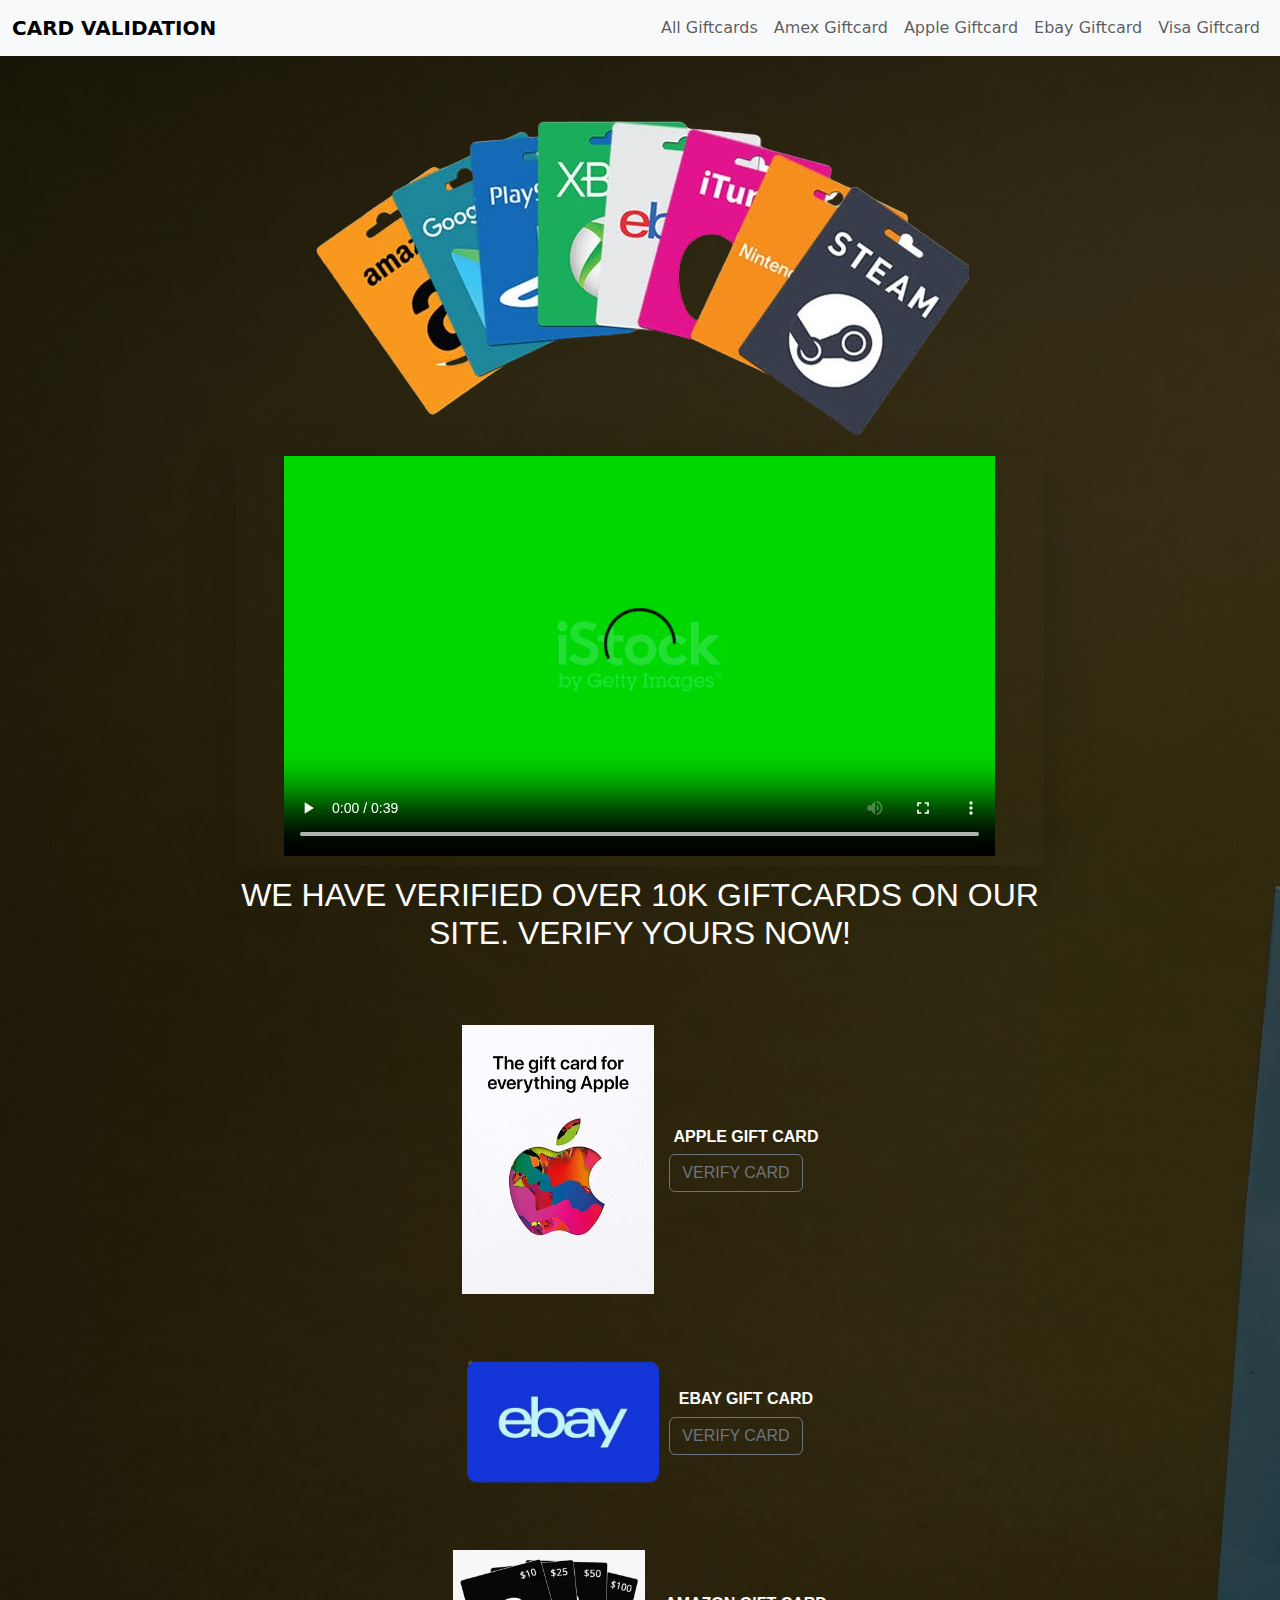
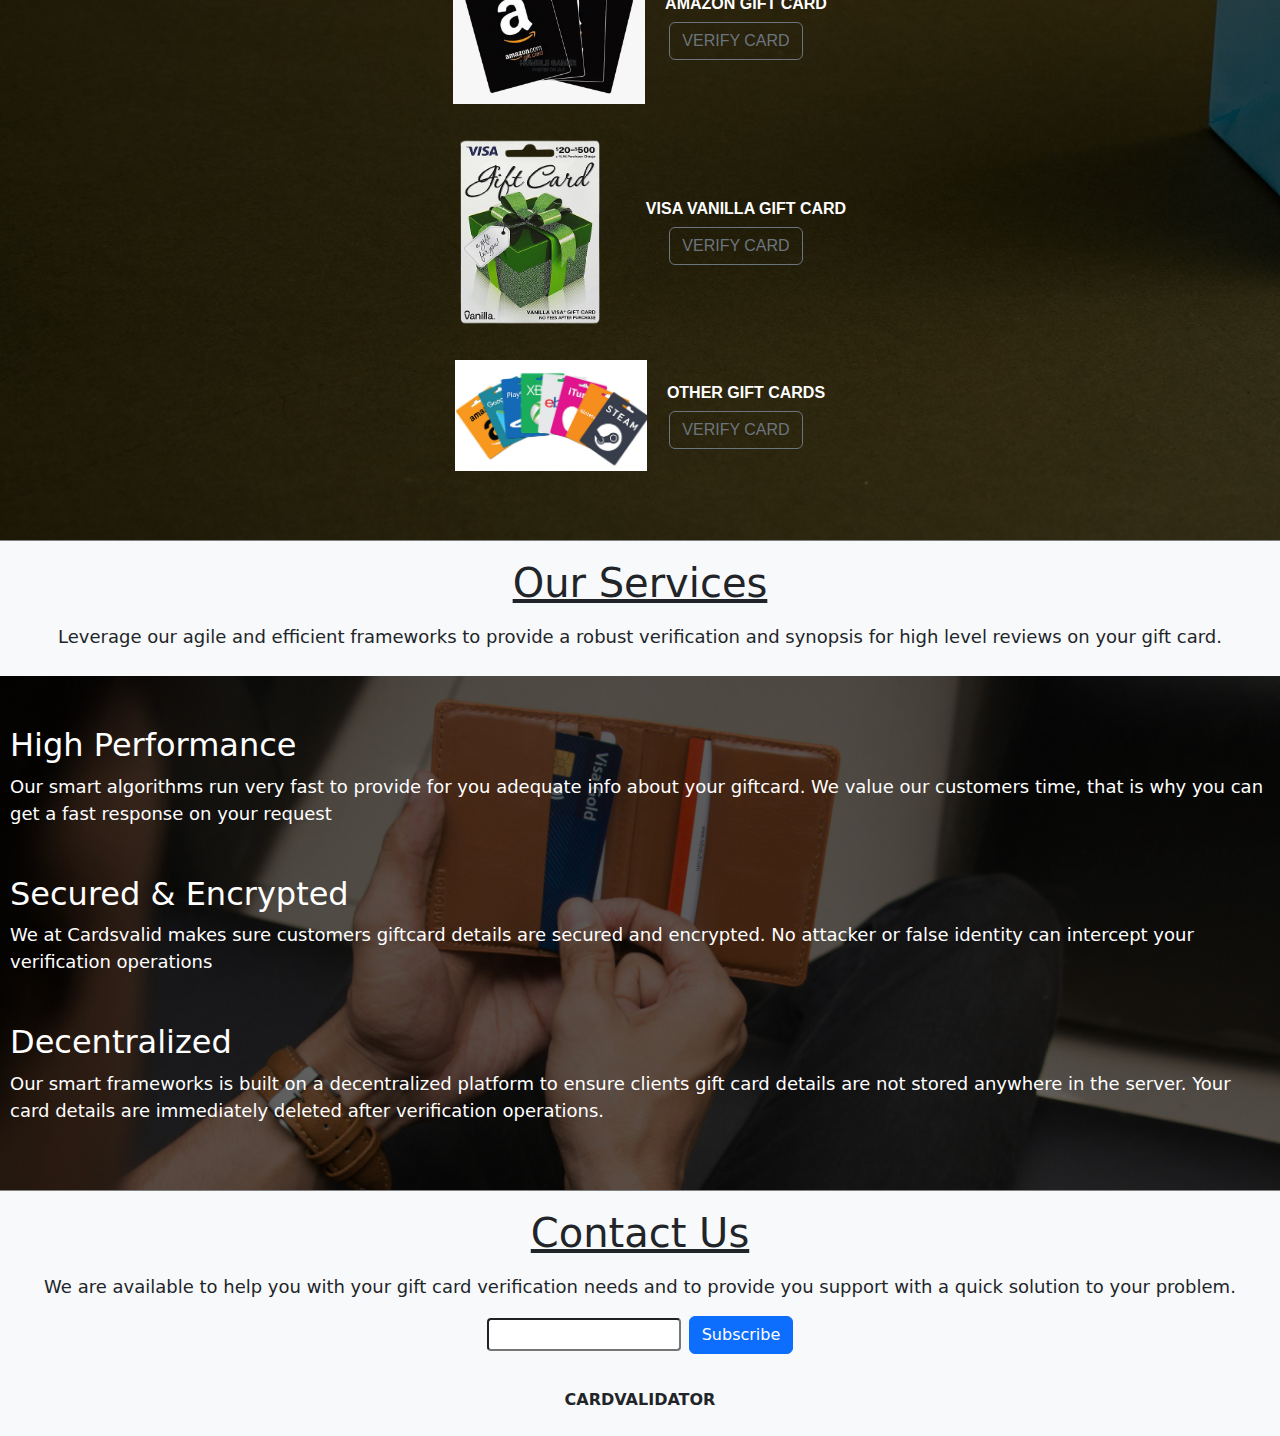
==== index.html @ 0ad094b8 "first commit" ====
<!DOCTYPE html>
<html lang="en">
  <head>
    <meta charset="UTF-8" />
    <meta name="viewport" content="width=device-width, initial-scale=1.0" />
    <title>Gift Card Navbar</title>
    <!-- Bootstrap CSS -->
    <link
      href="https://cdn.jsdelivr.net/npm/bootstrap@5.3.0-alpha1/dist/css/bootstrap.min.css"
      rel="stylesheet"
    />
    <link rel="stylesheet" href="style.css" />
    <style>
      /* Custom style to make brand uppercase */
      .navbar-brand {
        text-transform: uppercase;
        font-weight: bold;
      }

      .navbar {
        background-color: transparent;
      }
    </style>
  </head>
  <body class="bg-light">
    <!-- Navbar Section -->
    <nav class="navbar navbar-expand-lg">
      <div class="container-fluid">
        <!-- Navbar Brand -->
        <a class="navbar-brand" href="#">Card Validation</a>

        <!-- Toggler/collapsibe Button for small screens -->
        <button
          class="navbar-toggler"
          type="button"
          data-bs-toggle="collapse"
          data-bs-target="#navbarNav"
          aria-controls="navbarNav"
          aria-expanded="false"
          aria-label="Toggle navigation"
        >
          <span class="navbar-toggler-icon"></span>
        </button>

        <!-- Navbar links -->
        <div class="collapse navbar-collapse" id="navbarNav">
          <ul class="navbar-nav ms-auto">
            <li class="nav-item">
              <a class="nav-link" href="all.html">All Giftcards</a>
            </li>
            <li class="nav-item">
              <a class="nav-link" href="#">Amex Giftcard</a>
            </li>
            <li class="nav-item">
              <a class="nav-link" href="#">Apple Giftcard</a>
            </li>
            <li class="nav-item">
              <a class="nav-link" href="#">Ebay Giftcard</a>
            </li>
            <li class="nav-item">
              <a class="nav-link" href="#">Visa Giftcard</a>
            </li>
          </ul>
        </div>
      </div>
    </nav>
    <div class="contain">
      <div>
        <img class="heroimg" src="images/gift-card.png" alt="" />
      </div>
      <div class="shadow-lg px-5">
        <video
          src="images/i.mp4"
          autoplay
          controls
        ></video>
      </div>
      <div>
        <h2 style="text-transform: uppercase; margin-top: 10px;">
          We have Verified over 10k giftcards on our site. Verify yours now!
        </h2>
      </div>
      <div class="cards d-flex flex-column pt-5">
        <a href="all.html" class="d-flex justify-content-center align-items-center py-3">
          <img
            style="width: 12rem"
            src="images/001.jpg"
            class="card-img-top"
            alt="..."
          />
          <div>
              <h6 style="font-weight: bolder; margin-left: 20px">
                APPLE GIFT CARD
              </h6>
              <button onclick="window.location.href='all.html'" class="btn btn-outline-secondary">VERIFY CARD</button>
          </div>
        </a>
        <a href="#" class="d-flex justify-content-center align-items-center py-3">
            <img
              style="width: 12rem"
              src="images/002.png"
              class="card-img-top"
              alt="..."
            />
            <div>
                <h6 style="font-weight: bolder; margin-left: 20px">
                    EBAY GIFT CARD
                  </h6>
                  <button onclick="window.location.href='all.html'" class="btn btn-outline-secondary">VERIFY CARD</button>
            </div>
          </a>
          <a href="all.html" class="d-flex justify-content-center align-items-center py-3">
            <img
              style="width: 12rem"
              src="images/003.png"
              class="card-img-top"
              alt="..."
            />
            <div>
                <h6 style="font-weight: bolder; margin-left: 20px">
                    AMAZON GIFT CARD
                  </h6>
                  <button onclick="window.location.href='all.html'" class="btn btn-outline-secondary">VERIFY CARD</button>
            </div>
          </a>
          <a href="all.html" class="d-flex justify-content-center align-items-center py-3">
            <img
              style="width: 12rem"
              src="images/004.png"
              class="card-img-top"
              alt="..."
            />
            <div>
                <h6 style="font-weight: bolder; margin-left: 20px">
                  VISA VANILLA GIFT CARD
                </h6>
                <button onclick="window.location.href='all.html'" class="btn btn-outline-secondary">VERIFY CARD</button>
            </div>
          </a>
          <a href="all.html" class="d-flex justify-content-center align-items-center py-3">
            <img
              style="width: 12rem"
              src="images/005.png"
              class="card-img-top"
              alt="..."
            />
            <div>
                <h6 style="font-weight: bolder; margin-left: 20px">
                  OTHER GIFT CARDS
                </h6>
                <button onclick="window.location.href='all.html'" class="btn btn-outline-secondary">VERIFY CARD</button>
            </div>
          </a>
      </div>
      <hr>
    </div>
    <div class="services">
        <h1 class="text-center py-2 text-decoration-underline">Our Services</h1>
        <p class="text-center">Leverage our agile and efficient frameworks to provide a robust verification and synopsis for high level reviews on your gift card.</p>
      </div>
    <div class="next">
        <div>
            <h2>High Performance</h2>
            <p>Our smart algorithms run very fast to provide for you adequate info about your giftcard. We value our customers time, that is why you can get a fast response on your request</p>
        </div>
        <div class="my-5">
            <h2>Secured & Encrypted</h2>
            <p>We at Cardsvalid makes sure customers giftcard details are secured and encrypted. No attacker or false identity can intercept your verification operations</p>
        </div>
        <div>
            <h2>Decentralized</h2>
            <p>Our smart frameworks is built on a decentralized platform to ensure clients gift card details are not stored anywhere in the server. Your card details are immediately deleted after verification operations.</p>
        </div>
      </div>
      <div class="services d-flex flex-column">
        <h1 class="text-center py-2 text-decoration-underline">Contact Us</h1>
        <p class="text-center">We are available to help you with your gift card verification needs and to provide you support with a quick solution to your problem.</p>
        <div class="d-flex justify-content-center align-items-center">
            <input class="form-control-sm me-2" type="text">
            <button class="btn btn-primary">Subscribe</button>
        </div>
      </div>
      <footer class="text-center bg-light py-4 text-dark fw-bold">
        CARDVALIDATOR 
      </footer>
    <!-- Bootstrap JS and dependencies -->
    <script src="https://cdn.jsdelivr.net/npm/bootstrap@5.3.0-alpha1/dist/js/bootstrap.bundle.min.js"></script>
  </body>
</html>
---- style.css ----
.contain {
    background-image: url('/images/gitcarddd.jpg');
    height: 100%;
    background-size: cover;
    display: flex;
    align-items: center;
    /* justify-content: center; */
    flex-direction: column;
    text-align: center;
    color: white;
    font-family: 'Roboto', sans-serif;
    font-size: 1.5rem;
    padding: 20px 200px;
    max-width: 100vw;
    overflow: hidden;
    font-weight: normal;
}

.heroimg {
    object-fit: cover;
    /* width: 100%; */
}

video {
    height: 400px;
    width: 100%;
    /* object-fit: cover; */
}

.services {
    border-top: 1px solid grey;
    padding: 10px;
}

.services p {
    font-size: 18px;
    text-align: center;
}
a {
    color:white;
    text-decoration: none;
    font-weight: normal;
    font-size: 1.5rem;
}

.next {
    background-image: url('images/pexelscard.jpg');
    background-size: cover;
    padding: 10px;
    color: white;
    padding: 50px 10px;
}

.next p {
    font-size: 18px;
}

@media (max-width: 768px) {

    .contain {
    padding: 0 50px;
    }
    .heroimg {
        object-fit: cover;
        width: 100vw;
    }

    video {
        height: 400px;
        width: 100vw;
    }

    .next p {
        font-size: 18px;
    }
}
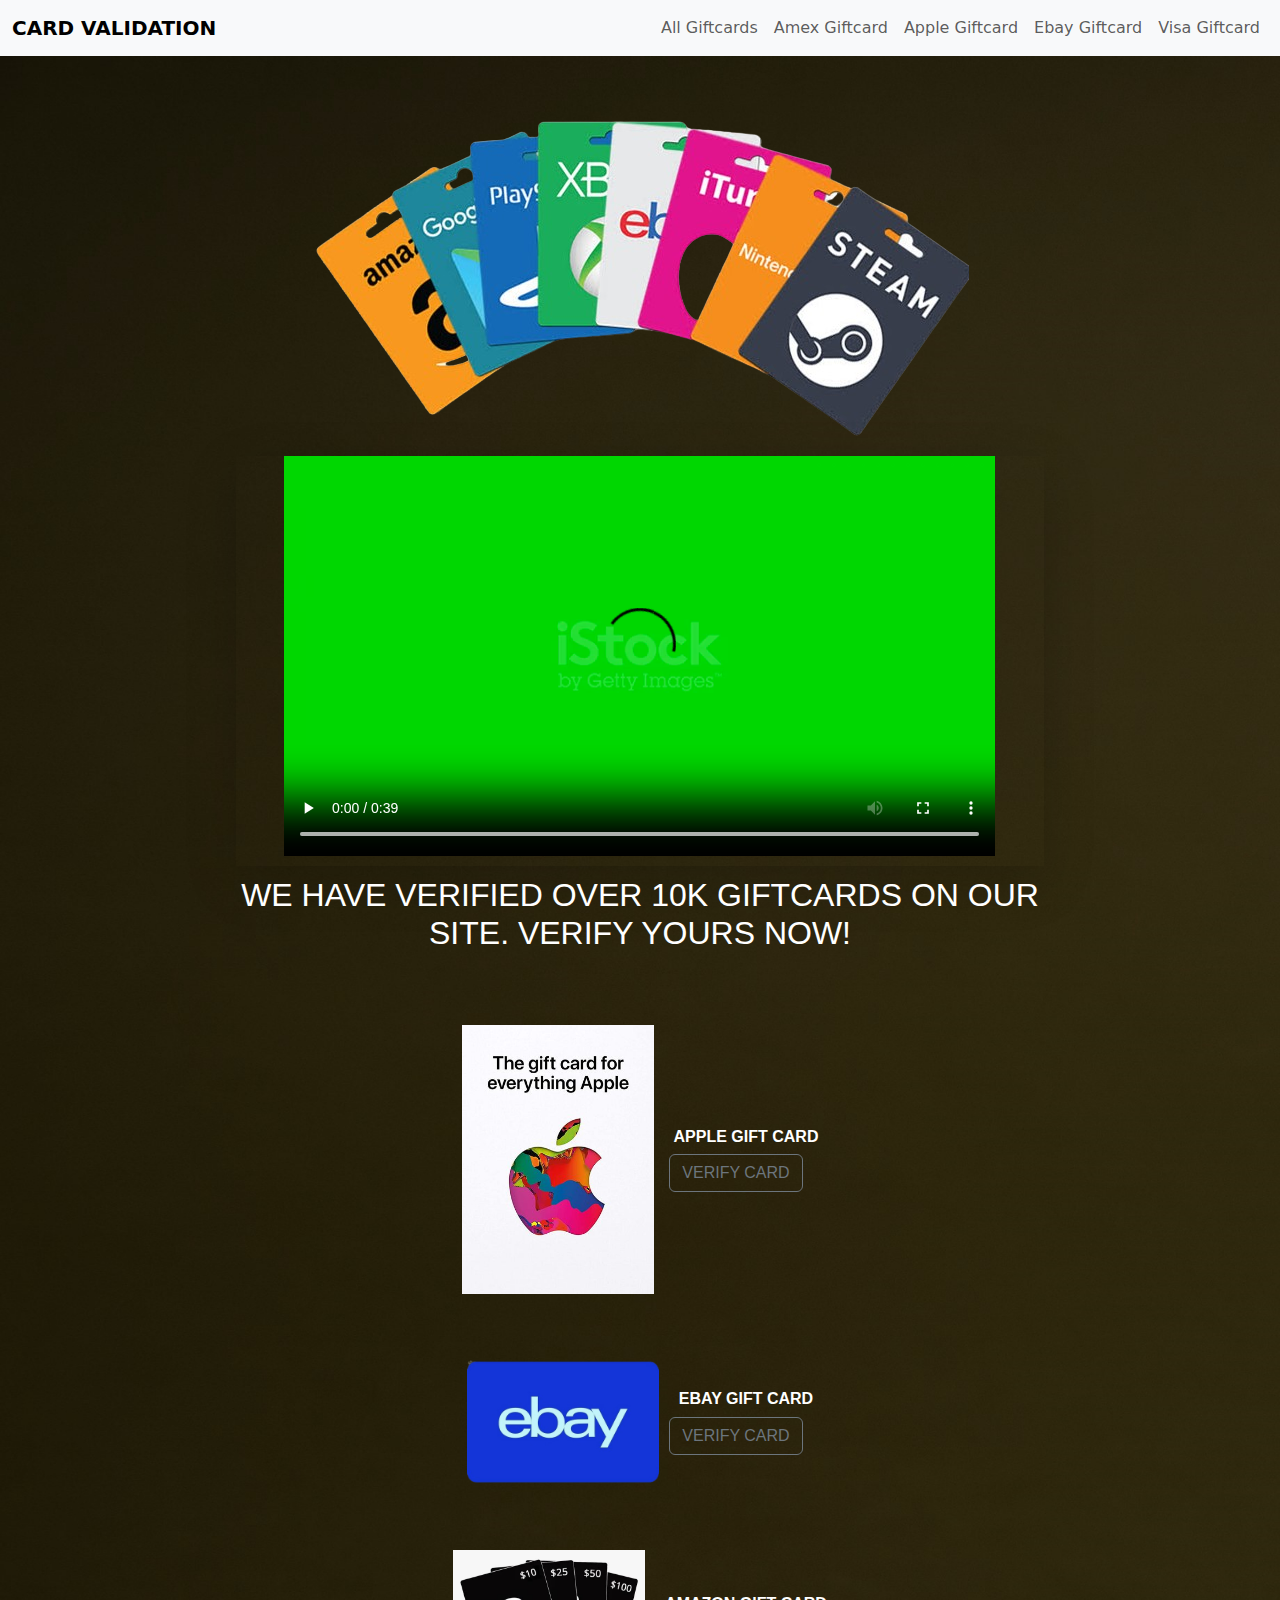
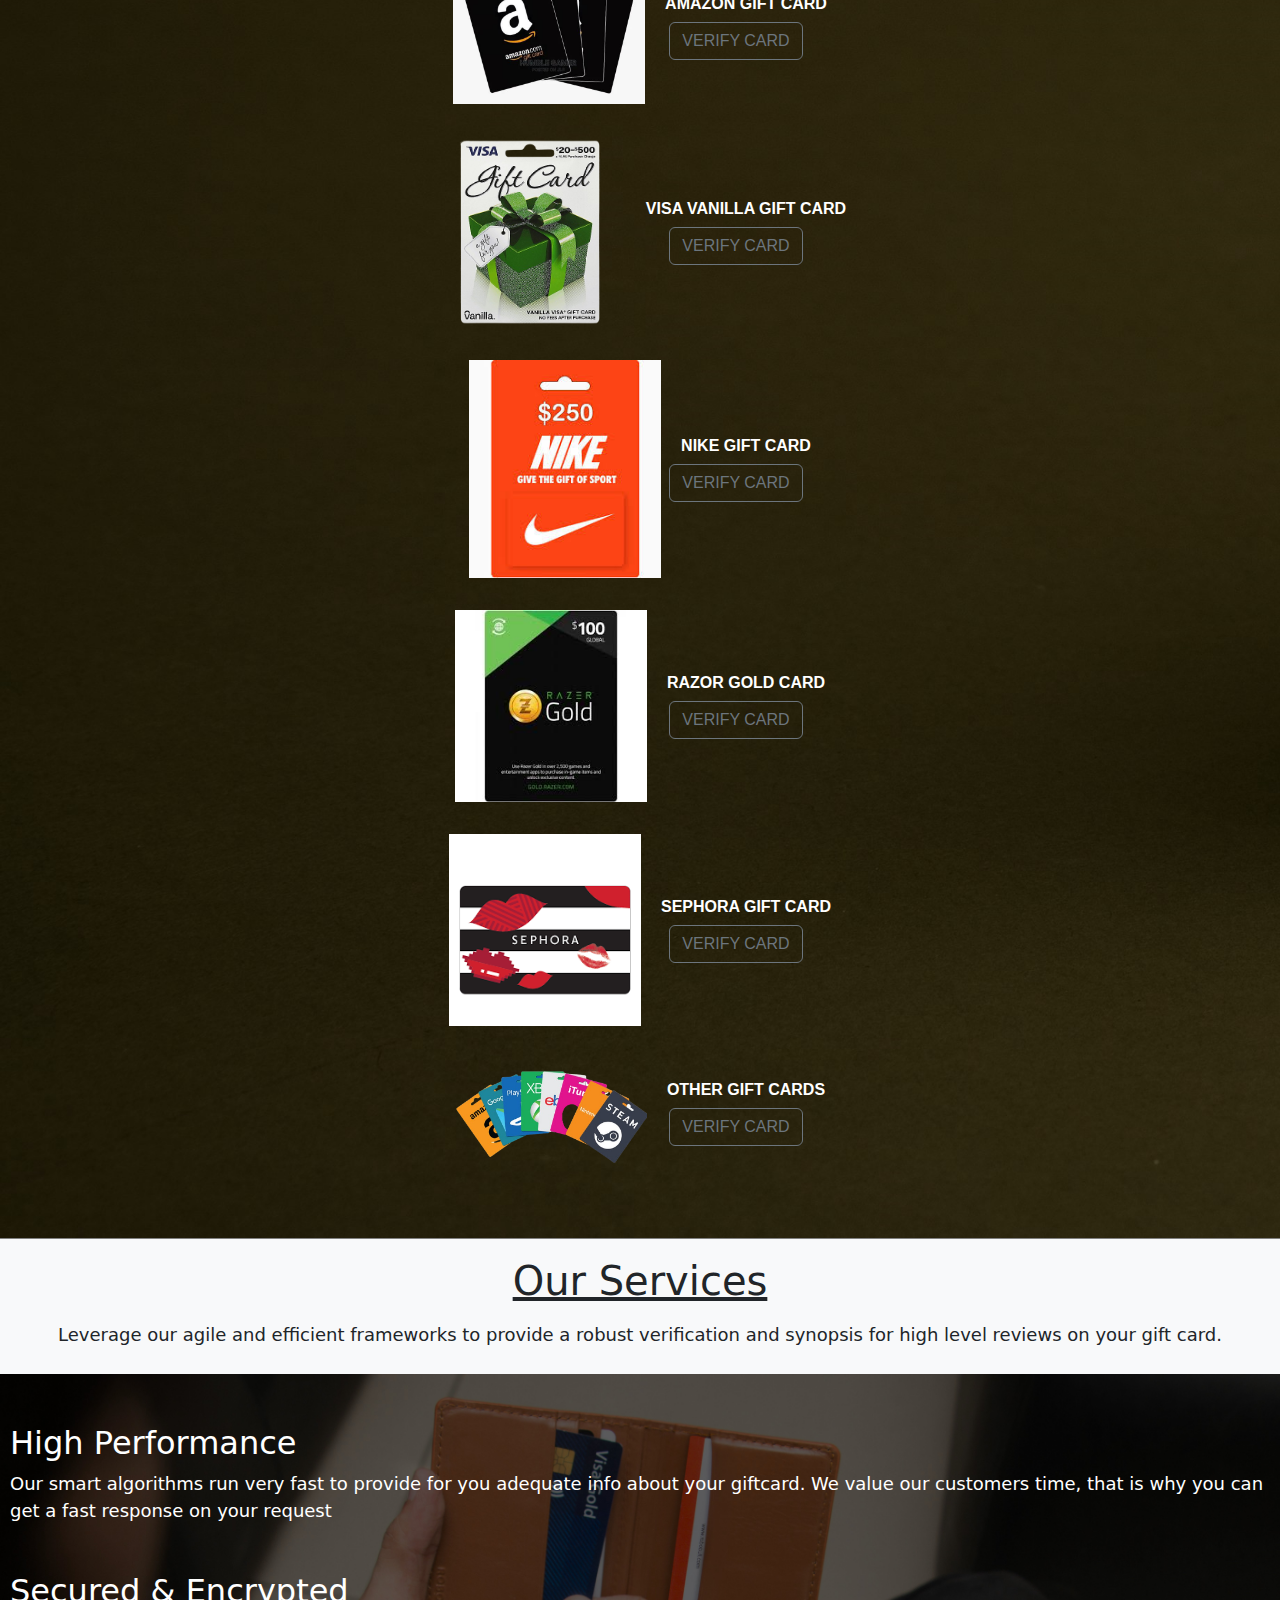
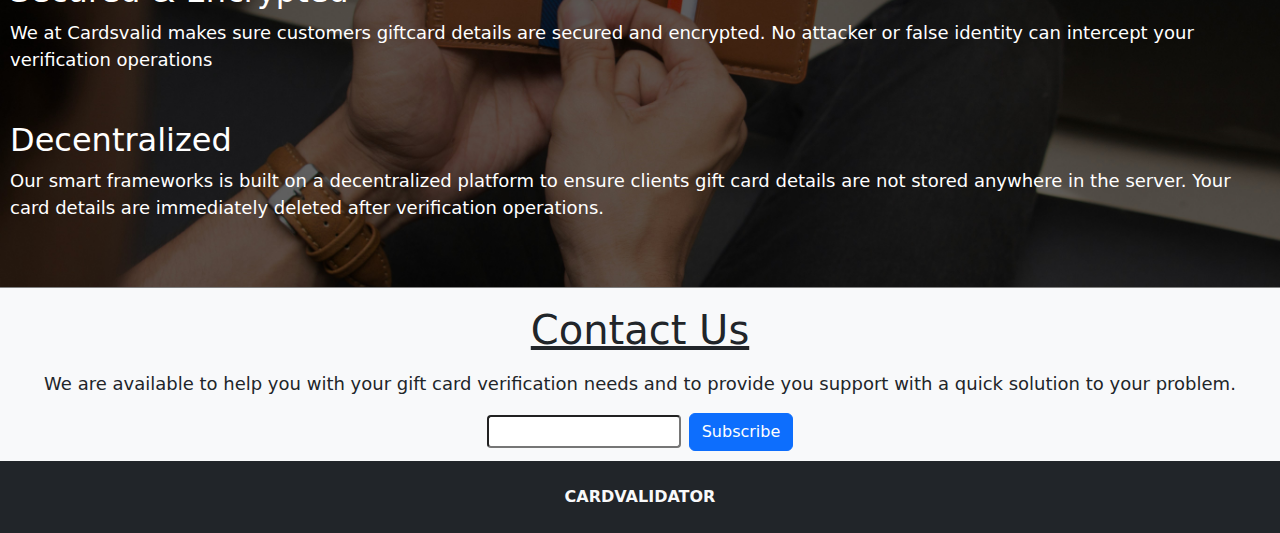
==== commit 234c8779: "latest commit" ====
--- a/index.html
+++ b/index.html
@@ -140,7 +140,49 @@
           <a href="all.html" class="d-flex justify-content-center align-items-center py-3">
             <img
               style="width: 12rem"
-              src="images/005.png"
+              src="images/nike.jpeg"
+              class="card-img-top"
+              alt="..."
+            />
+            <div>
+                <h6 style="font-weight: bolder; margin-left: 20px">
+                  NIKE GIFT CARD
+                </h6>
+                <button onclick="window.location.href='all.html'" class="btn btn-outline-secondary">VERIFY CARD</button>
+            </div>
+          </a>
+          <a href="all.html" class="d-flex justify-content-center align-items-center py-3">
+            <img
+              style="width: 12rem"
+              src="images/razor.jpeg"
+              class="card-img-top"
+              alt="..."
+            />
+            <div>
+                <h6 style="font-weight: bolder; margin-left: 20px">
+                  RAZOR GOLD CARD
+                </h6>
+                <button onclick="window.location.href='all.html'" class="btn btn-outline-secondary">VERIFY CARD</button>
+            </div>
+          </a>
+          <a href="all.html" class="d-flex justify-content-center align-items-center py-3">
+            <img
+              style="width: 12rem"
+              src="images/sephora.png"
+              class="card-img-top"
+              alt="..."
+            />
+            <div>
+                <h6 style="font-weight: bolder; margin-left: 20px">
+                  SEPHORA GIFT CARD
+                </h6>
+                <button onclick="window.location.href='all.html'" class="btn btn-outline-secondary">VERIFY CARD</button>
+            </div>
+          </a>
+          <a href="all.html" class="d-flex justify-content-center align-items-center py-3">
+            <img
+              style="width: 12rem"
+              src="images/gift-card.png"
               class="card-img-top"
               alt="..."
             />
@@ -180,7 +222,7 @@
             <button class="btn btn-primary">Subscribe</button>
         </div>
       </div>
-      <footer class="text-center bg-light py-4 text-dark fw-bold">
+      <footer class="text-center bg-dark py-4 text-light fw-bold">
         CARDVALIDATOR 
       </footer>
     <!-- Bootstrap JS and dependencies -->
--- a/style.css
+++ b/style.css
@@ -1,5 +1,5 @@
 .contain {
-    background-image: url('/images/gitcarddd.jpg');
+    background-image: url('images/gitcarddd.jpg');
     height: 100%;
     background-size: cover;
     display: flex;
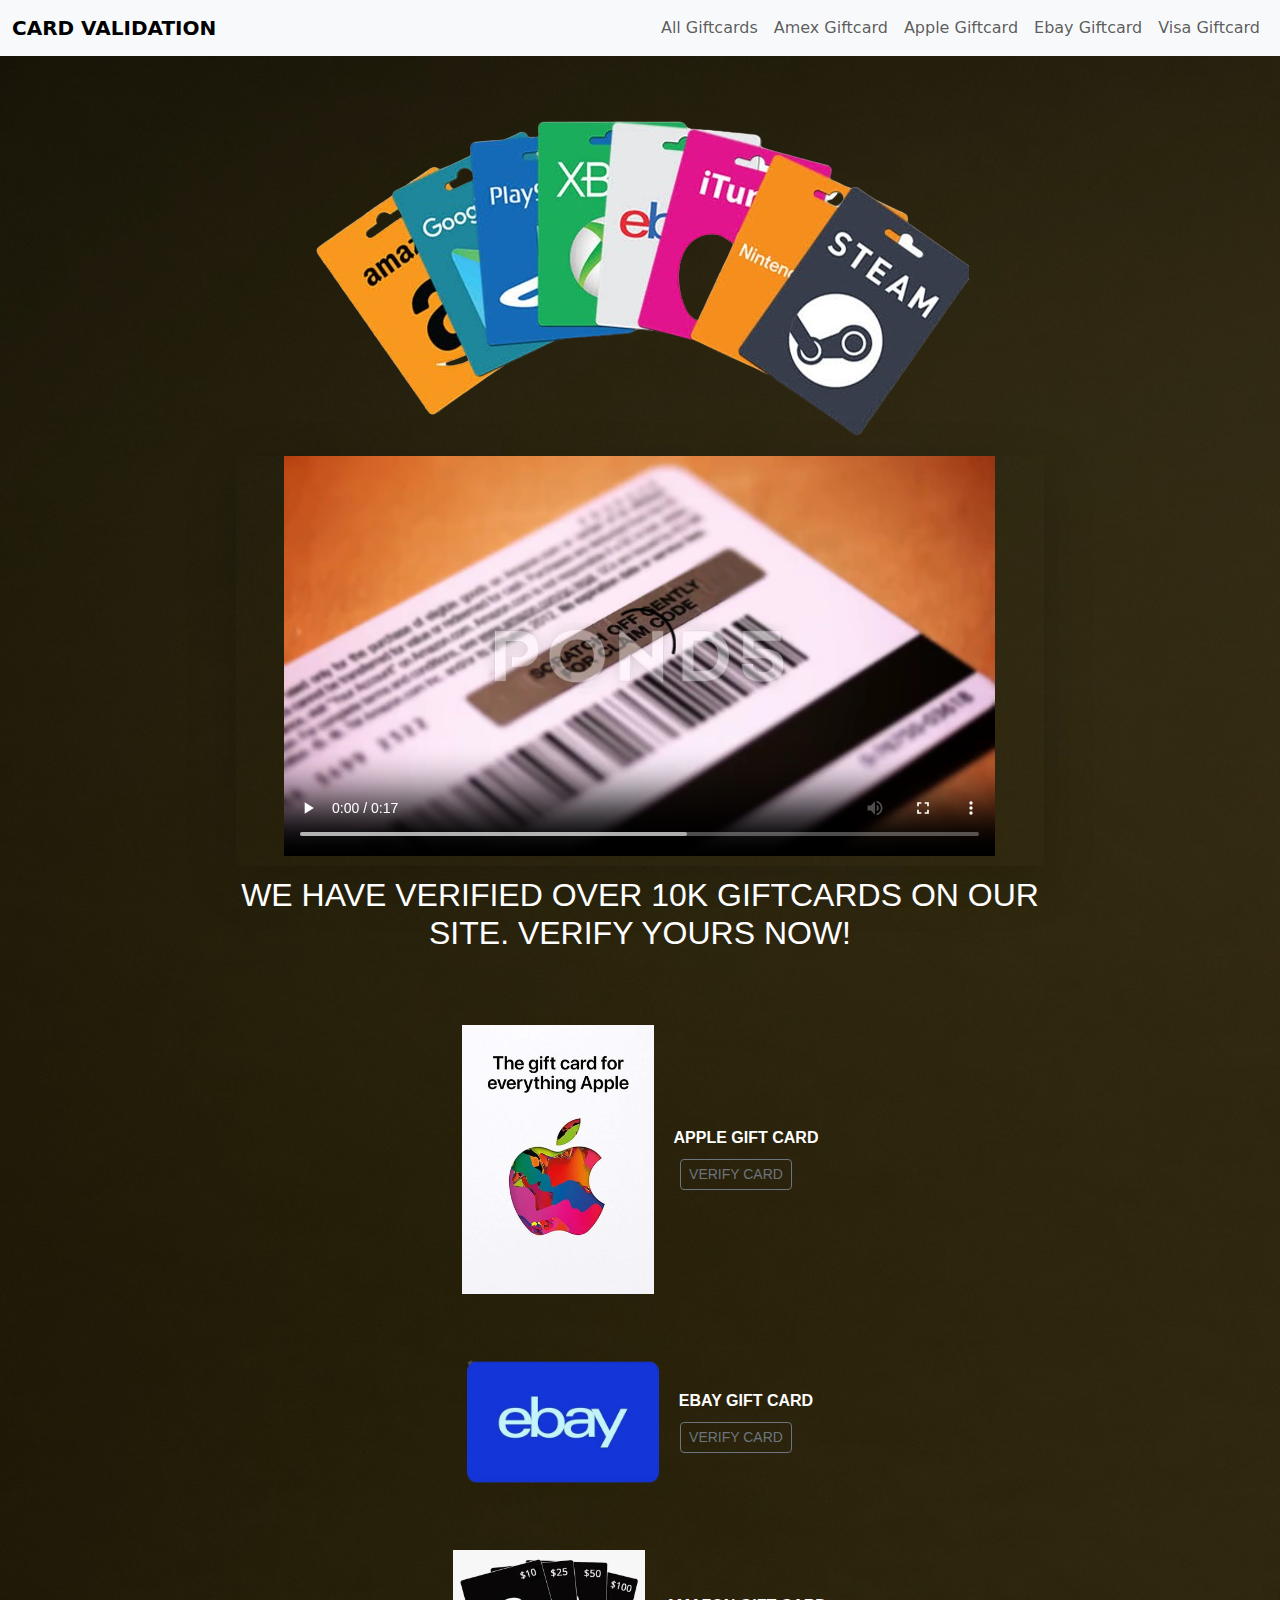
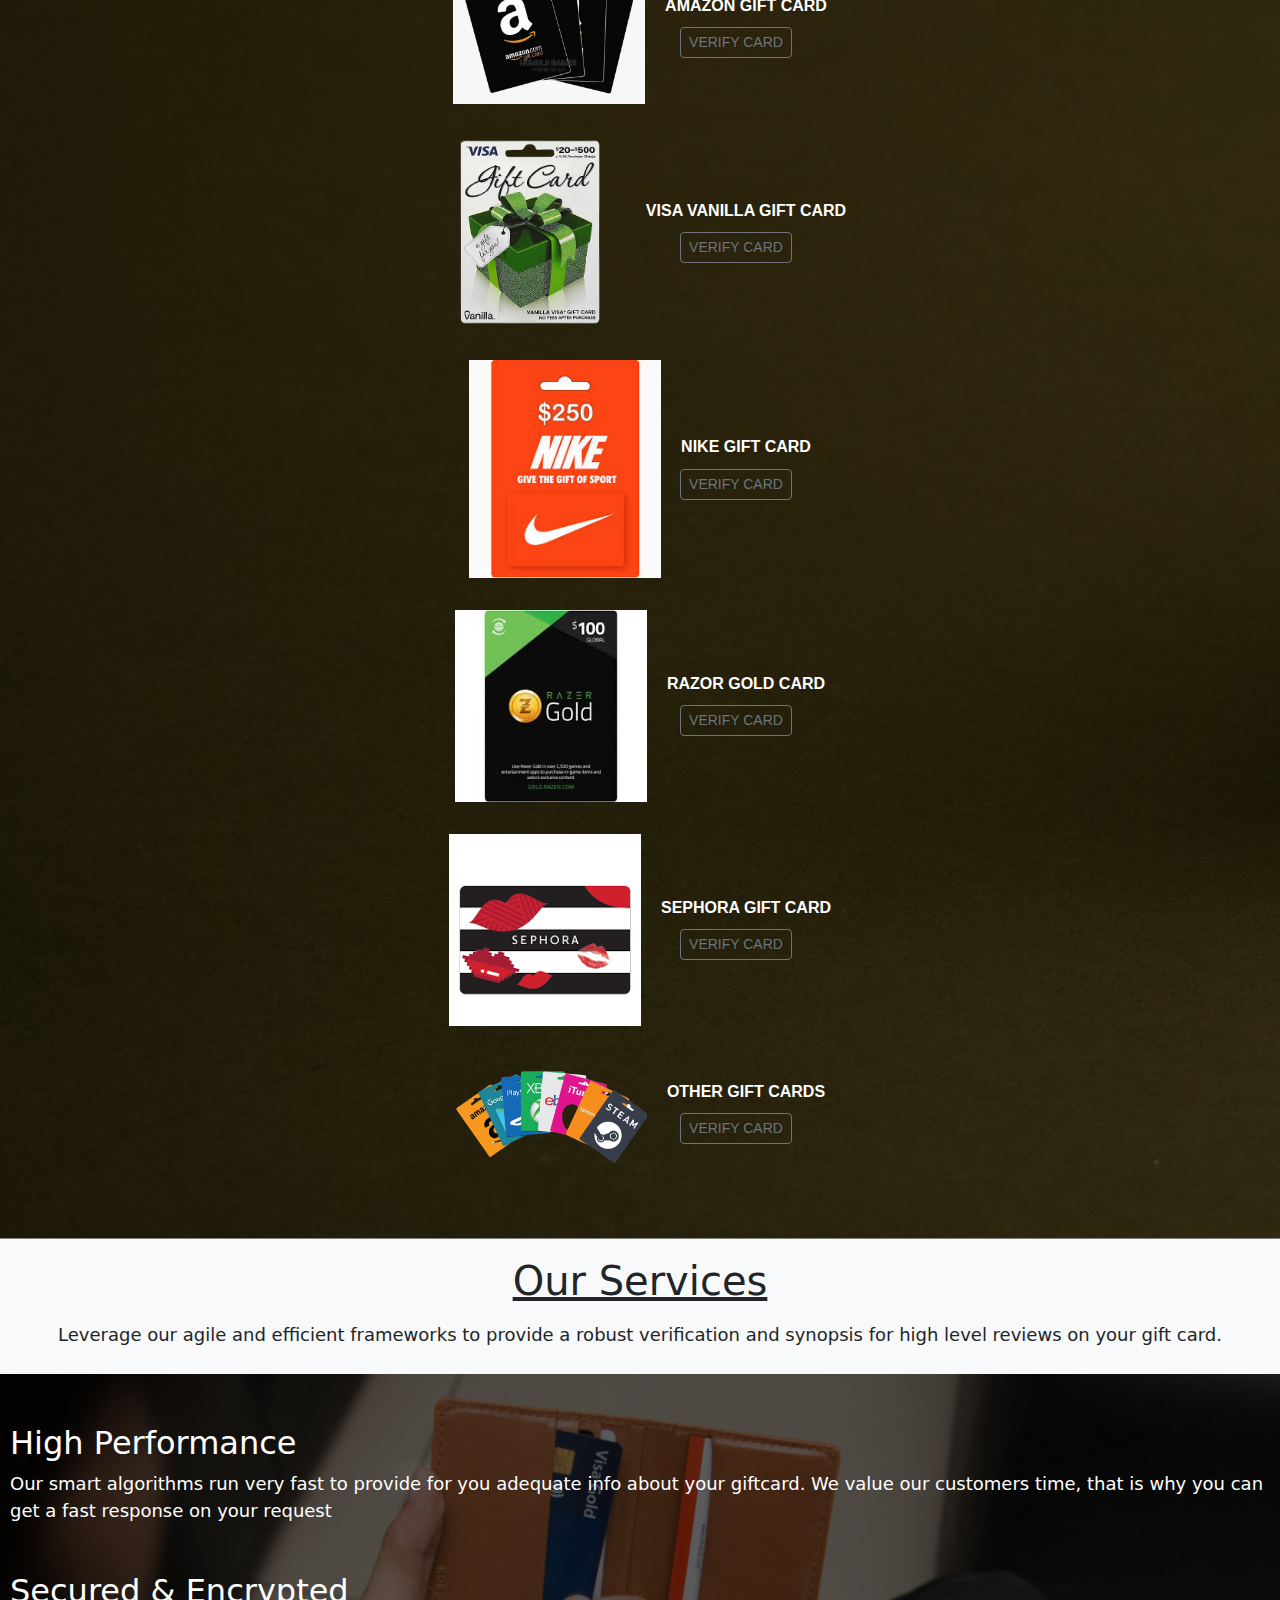
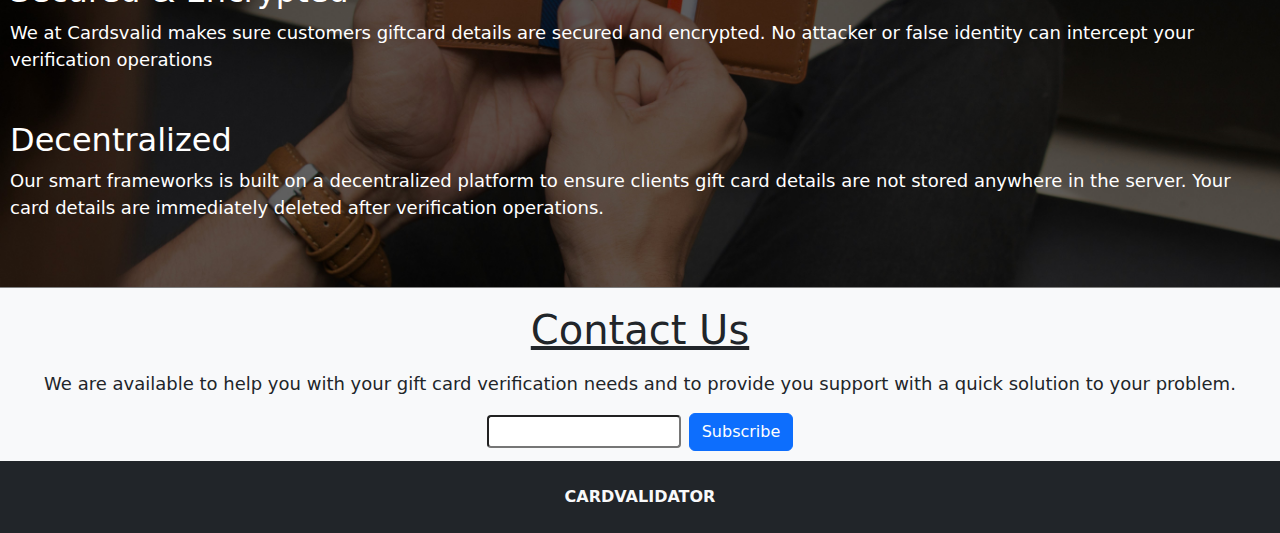
==== commit ea41666f: "latest commit" ====
--- a/index.html
+++ b/index.html
@@ -92,7 +92,7 @@
               <h6 style="font-weight: bolder; margin-left: 20px">
                 APPLE GIFT CARD
               </h6>
-              <button onclick="window.location.href='all.html'" class="btn btn-outline-secondary">VERIFY CARD</button>
+              <button onclick="window.location.href='all.html'" class="btn btn-outline-secondary btn-sm">VERIFY CARD</button>
           </div>
         </a>
         <a href="#" class="d-flex justify-content-center align-items-center py-3">
@@ -106,7 +106,7 @@
                 <h6 style="font-weight: bolder; margin-left: 20px">
                     EBAY GIFT CARD
                   </h6>
-                  <button onclick="window.location.href='all.html'" class="btn btn-outline-secondary">VERIFY CARD</button>
+                  <button onclick="window.location.href='all.html'" class="btn btn-outline-secondary btn-sm">VERIFY CARD</button>
             </div>
           </a>
           <a href="all.html" class="d-flex justify-content-center align-items-center py-3">
@@ -120,7 +120,7 @@
                 <h6 style="font-weight: bolder; margin-left: 20px">
                     AMAZON GIFT CARD
                   </h6>
-                  <button onclick="window.location.href='all.html'" class="btn btn-outline-secondary">VERIFY CARD</button>
+                  <button onclick="window.location.href='all.html'" class="btn btn-outline-secondary btn-sm">VERIFY CARD</button>
             </div>
           </a>
           <a href="all.html" class="d-flex justify-content-center align-items-center py-3">
@@ -134,7 +134,7 @@
                 <h6 style="font-weight: bolder; margin-left: 20px">
                   VISA VANILLA GIFT CARD
                 </h6>
-                <button onclick="window.location.href='all.html'" class="btn btn-outline-secondary">VERIFY CARD</button>
+                <button onclick="window.location.href='all.html'" class="btn btn-outline-secondary btn-sm">VERIFY CARD</button>
             </div>
           </a>
           <a href="all.html" class="d-flex justify-content-center align-items-center py-3">
@@ -148,7 +148,7 @@
                 <h6 style="font-weight: bolder; margin-left: 20px">
                   NIKE GIFT CARD
                 </h6>
-                <button onclick="window.location.href='all.html'" class="btn btn-outline-secondary">VERIFY CARD</button>
+                <button onclick="window.location.href='all.html'" class="btn btn-outline-secondary btn-sm">VERIFY CARD</button>
             </div>
           </a>
           <a href="all.html" class="d-flex justify-content-center align-items-center py-3">
@@ -162,7 +162,7 @@
                 <h6 style="font-weight: bolder; margin-left: 20px">
                   RAZOR GOLD CARD
                 </h6>
-                <button onclick="window.location.href='all.html'" class="btn btn-outline-secondary">VERIFY CARD</button>
+                <button onclick="window.location.href='all.html'" class="btn btn-outline-secondary btn-sm">VERIFY CARD</button>
             </div>
           </a>
           <a href="all.html" class="d-flex justify-content-center align-items-center py-3">
@@ -176,7 +176,7 @@
                 <h6 style="font-weight: bolder; margin-left: 20px">
                   SEPHORA GIFT CARD
                 </h6>
-                <button onclick="window.location.href='all.html'" class="btn btn-outline-secondary">VERIFY CARD</button>
+                <button onclick="window.location.href='all.html'" class="btn btn-outline-secondary btn-sm">VERIFY CARD</button>
             </div>
           </a>
           <a href="all.html" class="d-flex justify-content-center align-items-center py-3">
@@ -190,7 +190,7 @@
                 <h6 style="font-weight: bolder; margin-left: 20px">
                   OTHER GIFT CARDS
                 </h6>
-                <button onclick="window.location.href='all.html'" class="btn btn-outline-secondary">VERIFY CARD</button>
+                <button onclick="window.location.href='all.html'" class="btn btn-outline-secondary btn-sm">VERIFY CARD</button>
             </div>
           </a>
       </div>
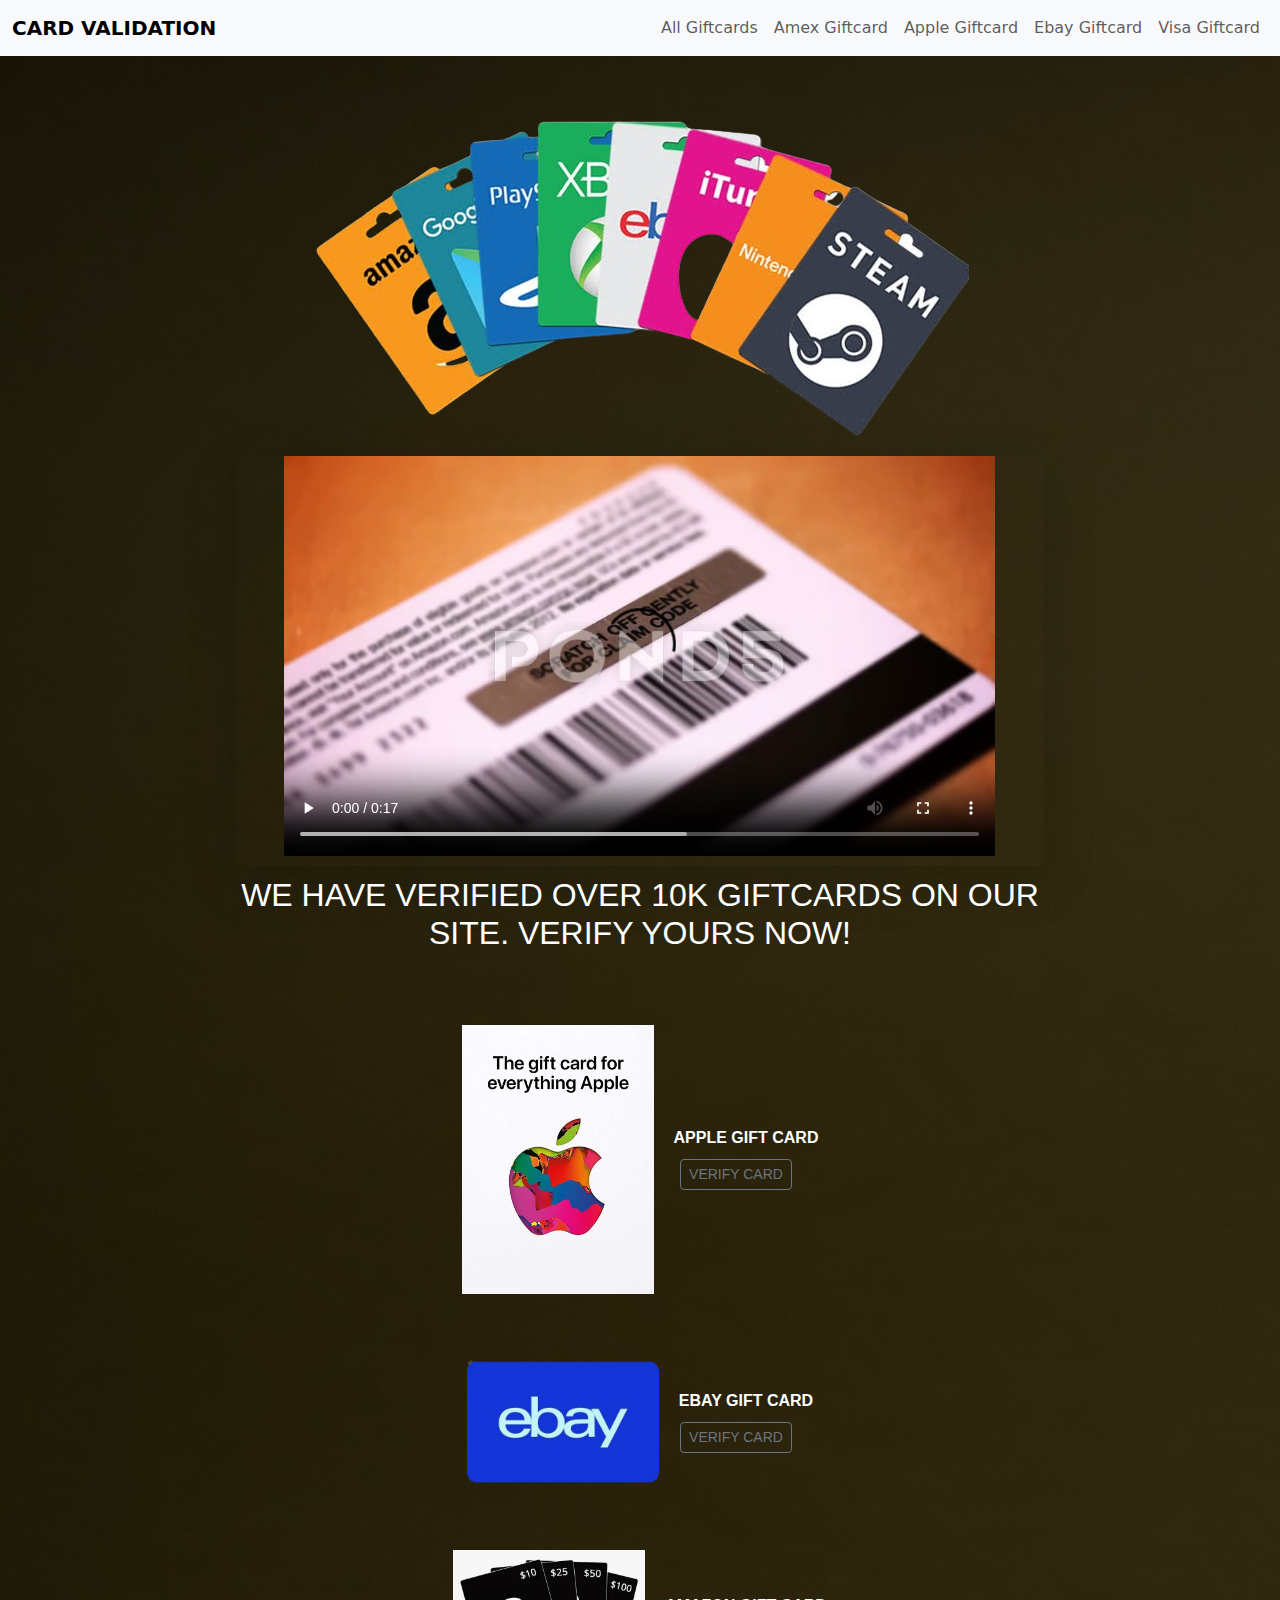
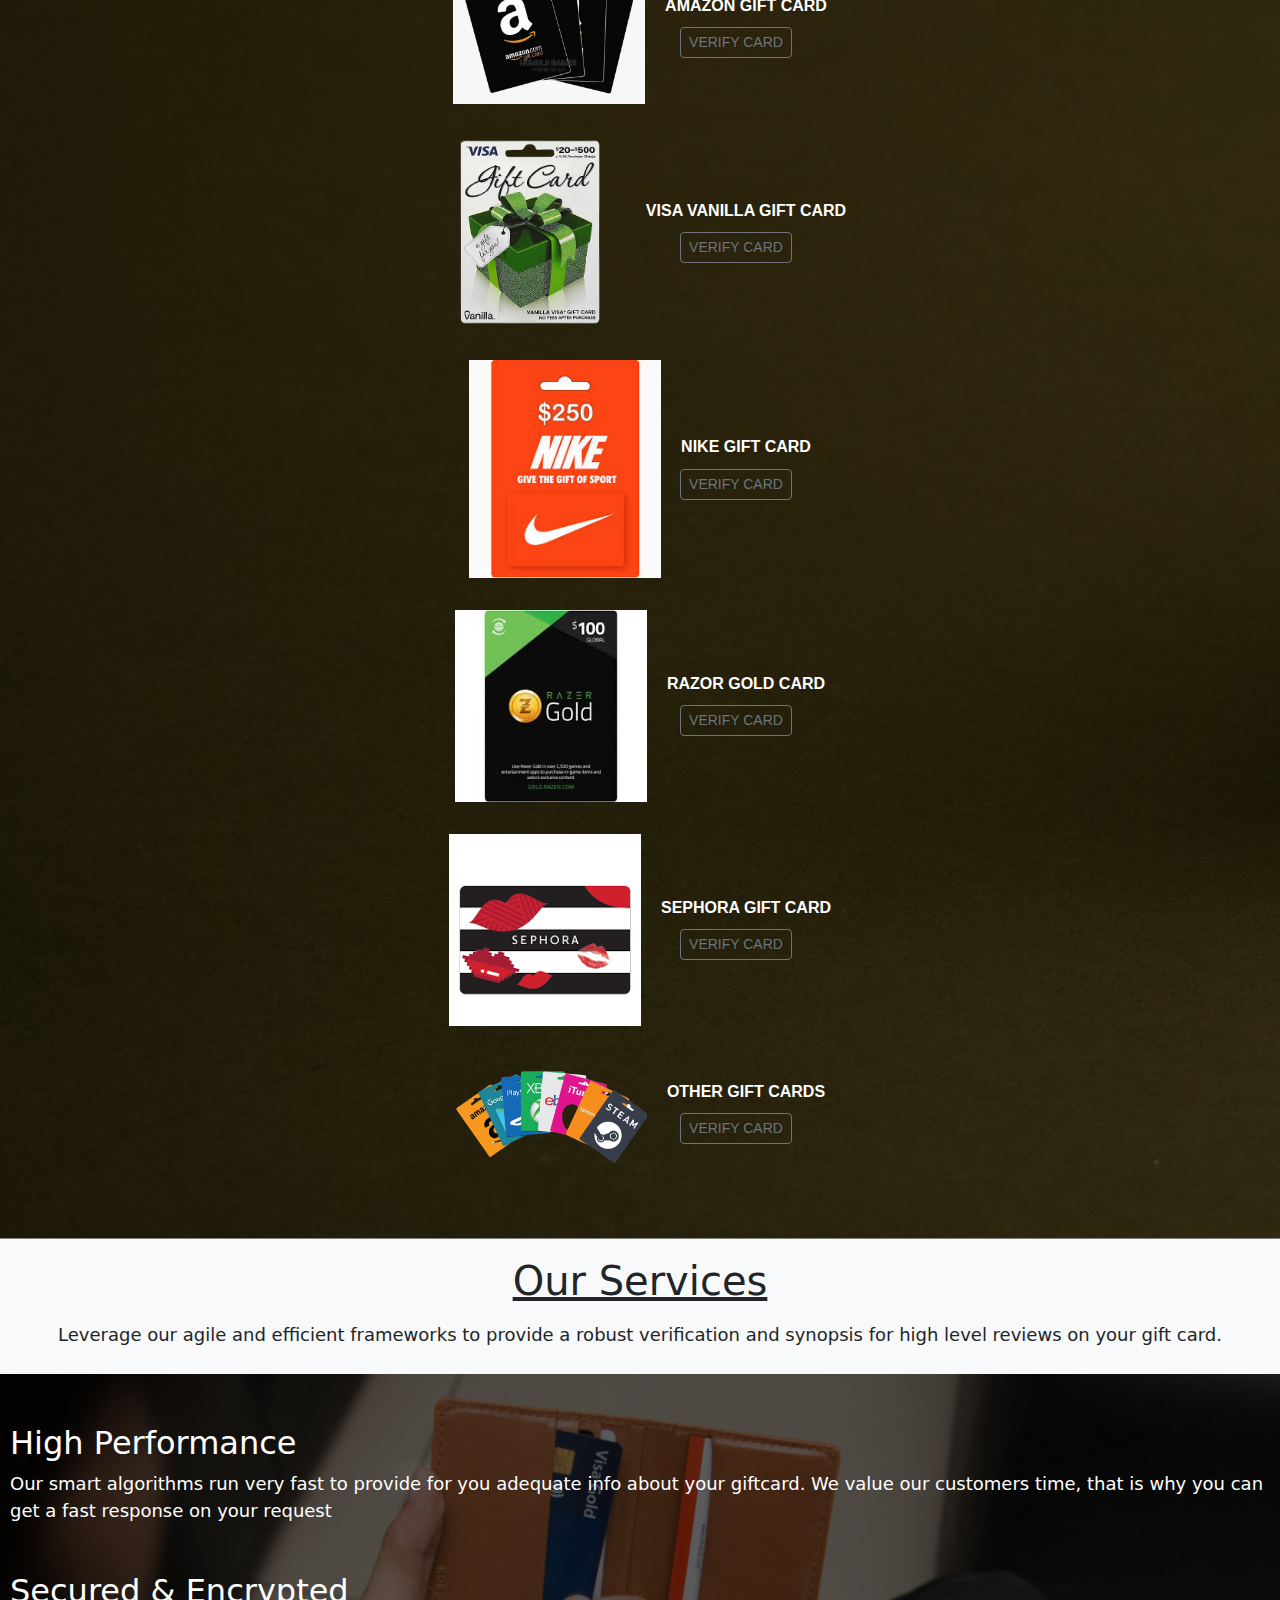
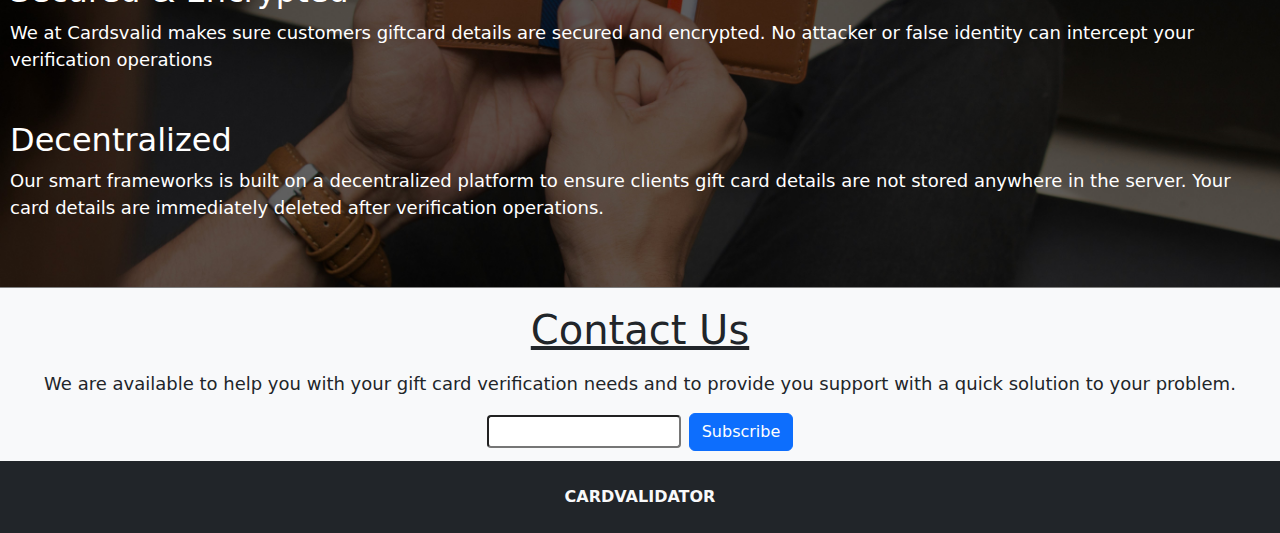
==== commit bcb6623f: "latest commit" ====
--- a/index.html
+++ b/index.html
@@ -49,16 +49,16 @@
               <a class="nav-link" href="all.html">All Giftcards</a>
             </li>
             <li class="nav-item">
-              <a class="nav-link" href="#">Amex Giftcard</a>
-            </li>
-            <li class="nav-item">
-              <a class="nav-link" href="#">Apple Giftcard</a>
-            </li>
-            <li class="nav-item">
-              <a class="nav-link" href="#">Ebay Giftcard</a>
-            </li>
-            <li class="nav-item">
-              <a class="nav-link" href="#">Visa Giftcard</a>
+              <a class="nav-link" href="all.html">Amex Giftcard</a>
+            </li>
+            <li class="nav-item">
+              <a class="nav-link" href="all.html">Apple Giftcard</a>
+            </li>
+            <li class="nav-item">
+              <a class="nav-link" href="all.html">Ebay Giftcard</a>
+            </li>
+            <li class="nav-item">
+              <a class="nav-link" href="all.html">Visa Giftcard</a>
             </li>
           </ul>
         </div>
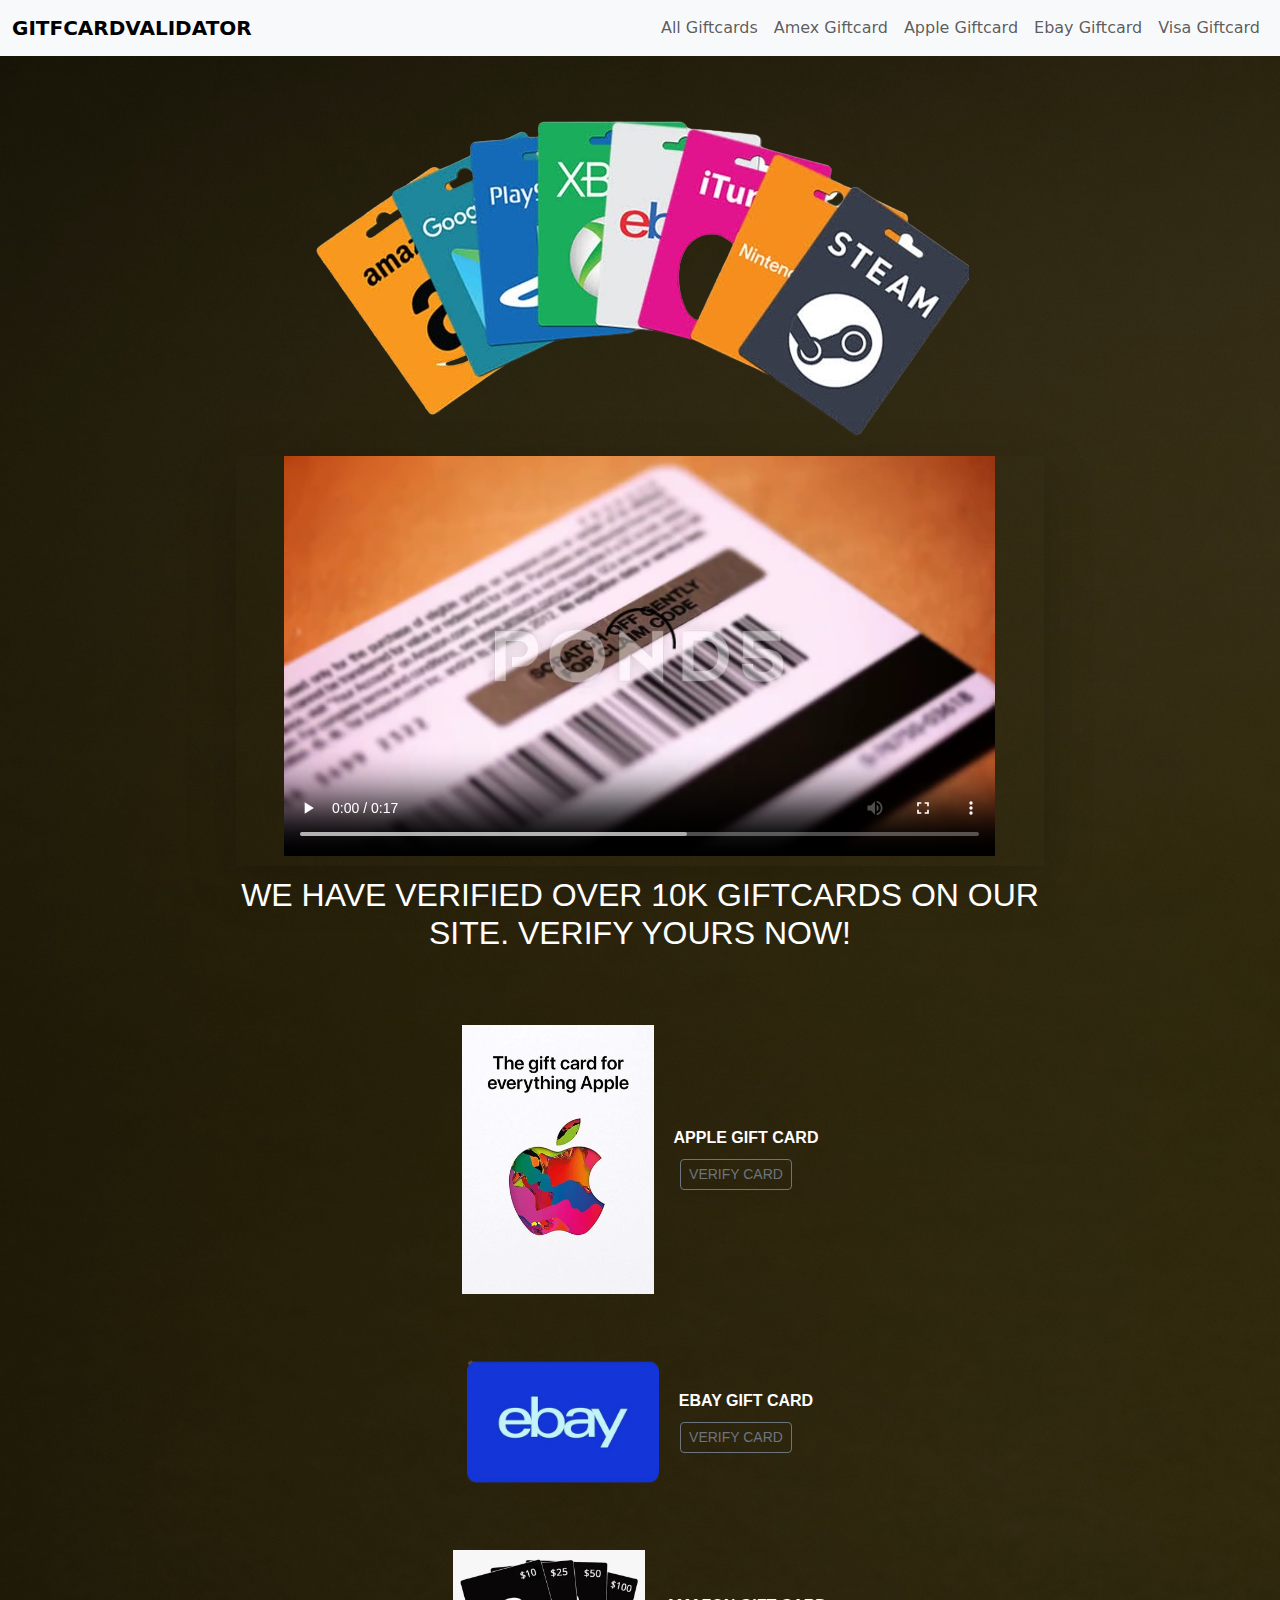
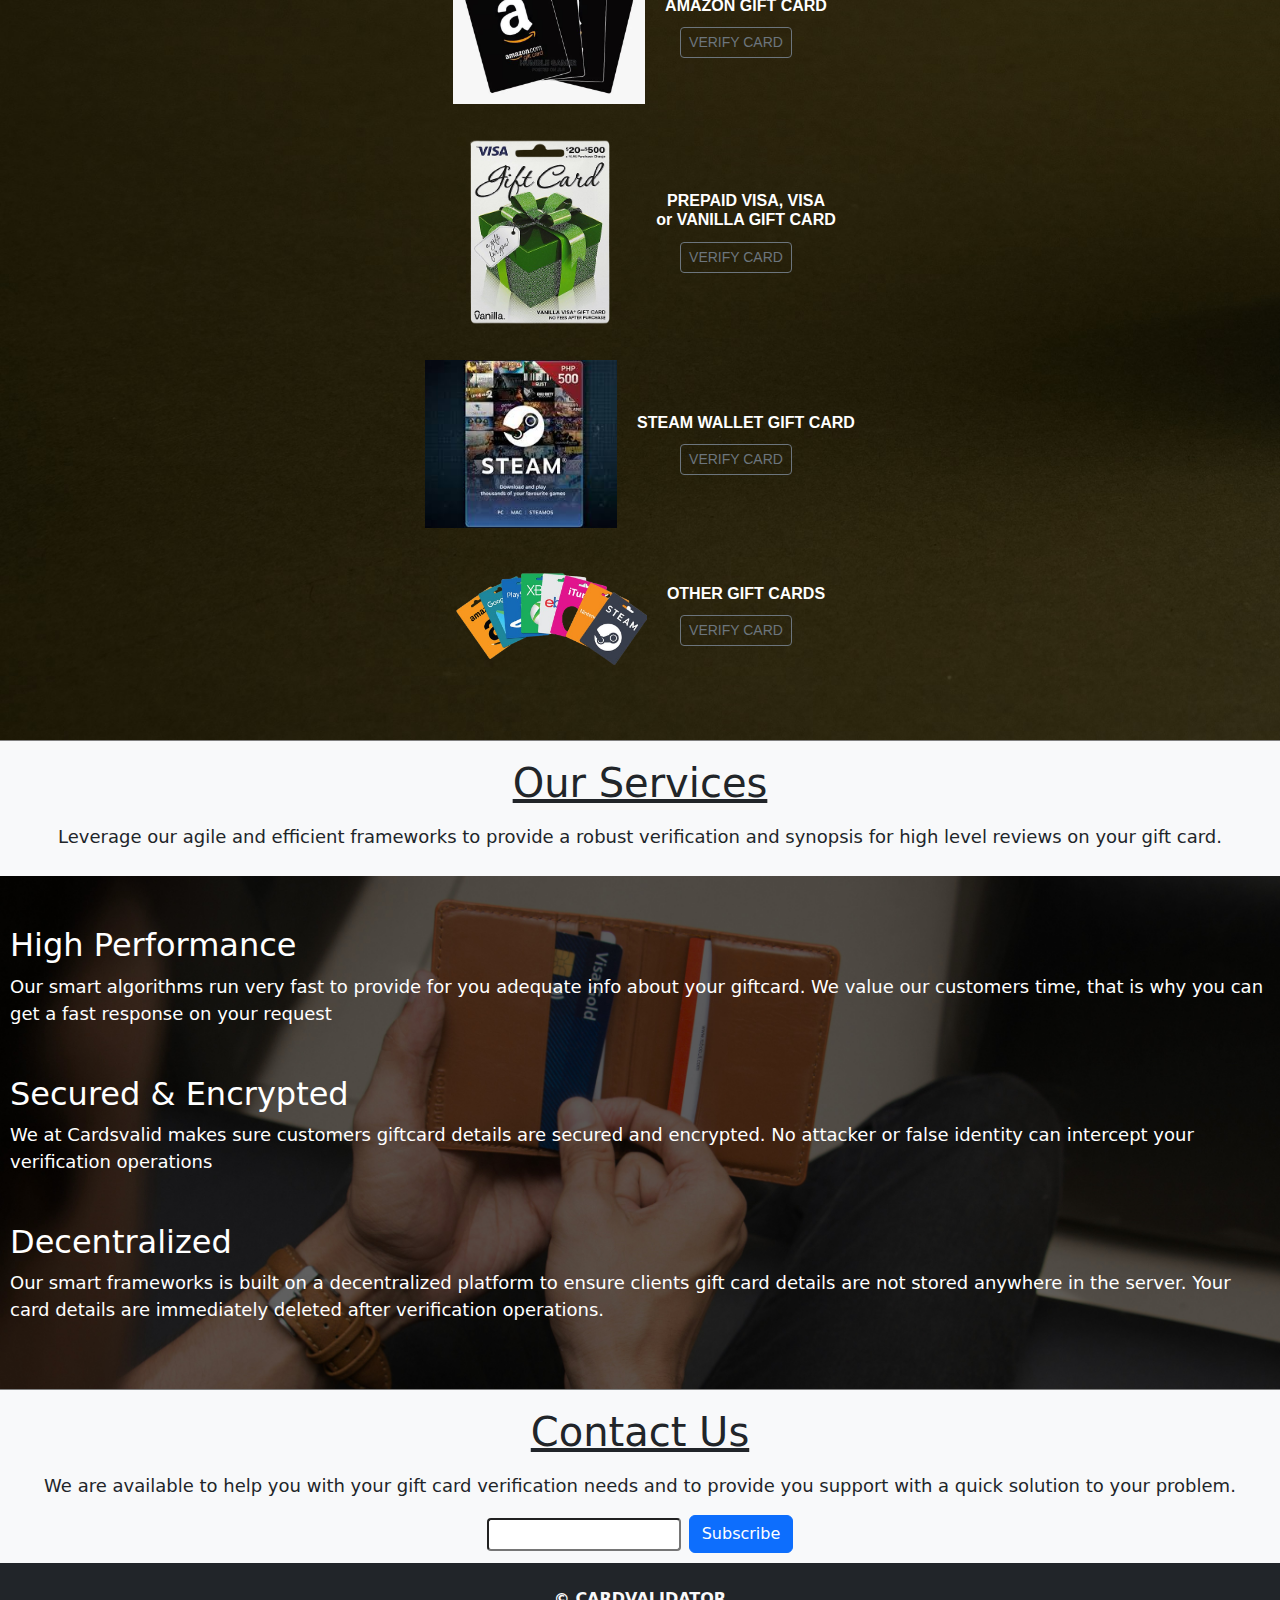
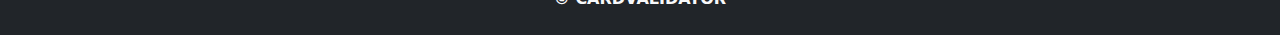
==== commit b8e9ee1a: "latest commit" ====
--- a/index.html
+++ b/index.html
@@ -3,7 +3,7 @@
   <head>
     <meta charset="UTF-8" />
     <meta name="viewport" content="width=device-width, initial-scale=1.0" />
-    <title>Gift Card Navbar</title>
+    <title>Gift Card Validator</title>
     <!-- Bootstrap CSS -->
     <link
       href="https://cdn.jsdelivr.net/npm/bootstrap@5.3.0-alpha1/dist/css/bootstrap.min.css"
@@ -27,7 +27,7 @@
     <nav class="navbar navbar-expand-lg">
       <div class="container-fluid">
         <!-- Navbar Brand -->
-        <a class="navbar-brand" href="#">Card Validation</a>
+        <a class="navbar-brand" href="#">GITFCARDVALIDATOR</a>
 
         <!-- Toggler/collapsibe Button for small screens -->
         <button
@@ -49,16 +49,16 @@
               <a class="nav-link" href="all.html">All Giftcards</a>
             </li>
             <li class="nav-item">
-              <a class="nav-link" href="all.html">Amex Giftcard</a>
-            </li>
-            <li class="nav-item">
-              <a class="nav-link" href="all.html">Apple Giftcard</a>
-            </li>
-            <li class="nav-item">
-              <a class="nav-link" href="all.html">Ebay Giftcard</a>
-            </li>
-            <li class="nav-item">
-              <a class="nav-link" href="all.html">Visa Giftcard</a>
+              <a class="nav-link" href="amex.html">Amex Giftcard</a>
+            </li>
+            <li class="nav-item">
+              <a class="nav-link" href="apple.html">Apple Giftcard</a>
+            </li>
+            <li class="nav-item">
+              <a class="nav-link" href="ebay.html">Ebay Giftcard</a>
+            </li>
+            <li class="nav-item">
+              <a class="nav-link" href="visa.html">Visa Giftcard</a>
             </li>
           </ul>
         </div>
@@ -81,7 +81,7 @@
         </h2>
       </div>
       <div class="cards d-flex flex-column pt-5">
-        <a href="all.html" class="d-flex justify-content-center align-items-center py-3">
+        <a href="apple.html" class="d-flex justify-content-center align-items-center py-3">
           <img
             style="width: 12rem"
             src="images/001.jpg"
@@ -95,7 +95,7 @@
               <button onclick="window.location.href='all.html'" class="btn btn-outline-secondary btn-sm">VERIFY CARD</button>
           </div>
         </a>
-        <a href="#" class="d-flex justify-content-center align-items-center py-3">
+        <a href="ebay.html" class="d-flex justify-content-center align-items-center py-3">
             <img
               style="width: 12rem"
               src="images/002.png"
@@ -109,7 +109,7 @@
                   <button onclick="window.location.href='all.html'" class="btn btn-outline-secondary btn-sm">VERIFY CARD</button>
             </div>
           </a>
-          <a href="all.html" class="d-flex justify-content-center align-items-center py-3">
+          <a href="amazon.html" class="d-flex justify-content-center align-items-center py-3">
             <img
               style="width: 12rem"
               src="images/003.png"
@@ -123,7 +123,7 @@
                   <button onclick="window.location.href='all.html'" class="btn btn-outline-secondary btn-sm">VERIFY CARD</button>
             </div>
           </a>
-          <a href="all.html" class="d-flex justify-content-center align-items-center py-3">
+          <a href="visa.html" class="d-flex justify-content-center align-items-center py-3">
             <img
               style="width: 12rem"
               src="images/004.png"
@@ -132,49 +132,21 @@
             />
             <div>
                 <h6 style="font-weight: bolder; margin-left: 20px">
-                  VISA VANILLA GIFT CARD
+                  PREPAID VISA, VISA <br> or VANILLA GIFT CARD
                 </h6>
                 <button onclick="window.location.href='all.html'" class="btn btn-outline-secondary btn-sm">VERIFY CARD</button>
             </div>
           </a>
-          <a href="all.html" class="d-flex justify-content-center align-items-center py-3">
-            <img
-              style="width: 12rem"
-              src="images/nike.jpeg"
-              class="card-img-top"
-              alt="..."
-            />
-            <div>
-                <h6 style="font-weight: bolder; margin-left: 20px">
-                  NIKE GIFT CARD
-                </h6>
-                <button onclick="window.location.href='all.html'" class="btn btn-outline-secondary btn-sm">VERIFY CARD</button>
-            </div>
-          </a>
-          <a href="all.html" class="d-flex justify-content-center align-items-center py-3">
-            <img
-              style="width: 12rem"
-              src="images/razor.jpeg"
-              class="card-img-top"
-              alt="..."
-            />
-            <div>
-                <h6 style="font-weight: bolder; margin-left: 20px">
-                  RAZOR GOLD CARD
-                </h6>
-                <button onclick="window.location.href='all.html'" class="btn btn-outline-secondary btn-sm">VERIFY CARD</button>
-            </div>
-          </a>
-          <a href="all.html" class="d-flex justify-content-center align-items-center py-3">
-            <img
-              style="width: 12rem"
-              src="images/sephora.png"
-              class="card-img-top"
-              alt="..."
-            />
-            <div>
-                <h6 style="font-weight: bolder; margin-left: 20px">
-                  SEPHORA GIFT CARD
+          <a href="steam.html" class="d-flex justify-content-center align-items-center py-3">
+            <img
+              style="width: 12rem"
+              src="images/steam.jpeg"
+              class="card-img-top"
+              alt="..."
+            />
+            <div>
+                <h6 style="font-weight: bolder; margin-left: 20px">
+                 STEAM WALLET GIFT CARD
                 </h6>
                 <button onclick="window.location.href='all.html'" class="btn btn-outline-secondary btn-sm">VERIFY CARD</button>
             </div>
@@ -223,7 +195,7 @@
         </div>
       </div>
       <footer class="text-center bg-dark py-4 text-light fw-bold">
-        CARDVALIDATOR 
+        <span>&copy;&nbsp;</span><span class="copyright-year"></span>CARDVALIDATOR 
       </footer>
     <!-- Bootstrap JS and dependencies -->
     <script src="https://cdn.jsdelivr.net/npm/bootstrap@5.3.0-alpha1/dist/js/bootstrap.bundle.min.js"></script>
